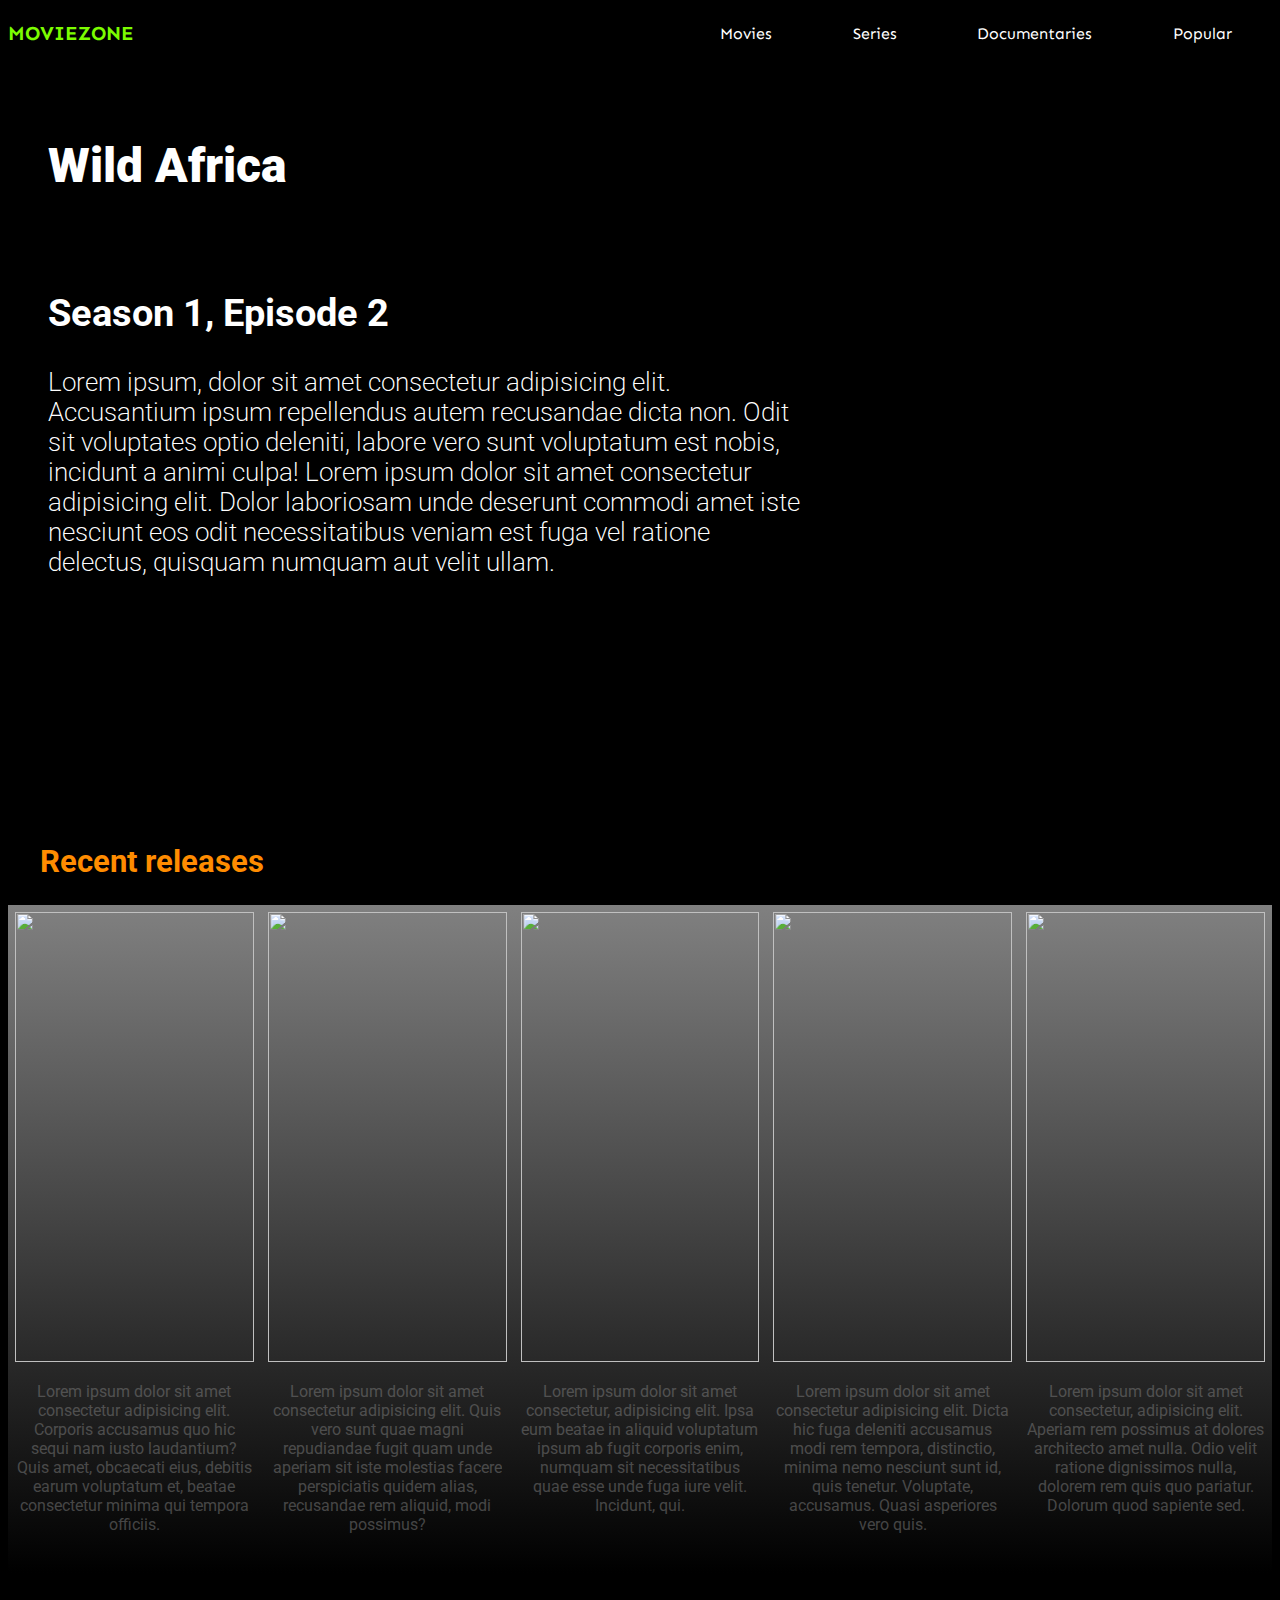
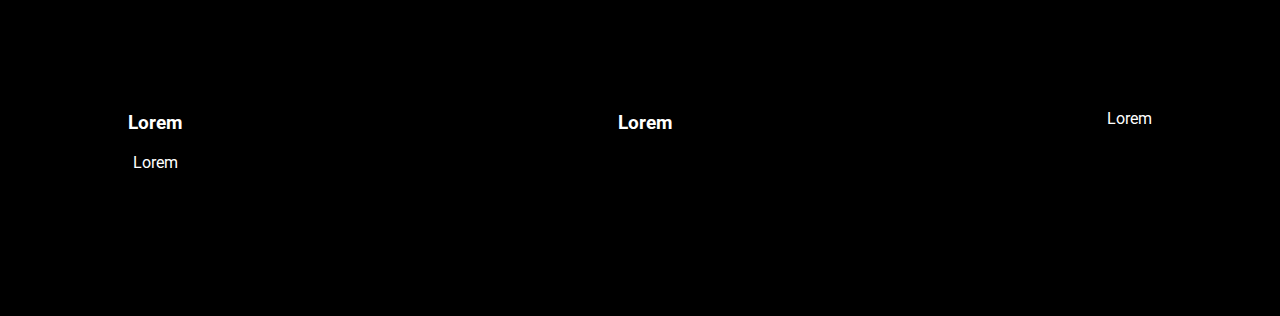
==== documentaries.html @ c5bd1944 "Javascript and Movie Webpages" ====
<!DOCTYPE html>
<html lang="en">
<head>
    <meta charset="UTF-8">
    <meta name="viewport" content="width=device-width, initial-scale=1.0">
    <title>Series</title>
    <link rel="stylesheet" href="style_documentaries.css">
    <link href="https://fonts.googleapis.com/css2?family=Roboto:wght@100;300;400;500;700;900&family=Sen:wght@400;700;800&display=swap"
          rel="stylesheet">
</head>
<body>
    <div class="navbar-container">
        <div class="logo-container">
            <h1 class="logo">MOVIEZONE</h1>
        </div> 
        <div class="menu-container">
            <ul class="menu-list">
                <li><a style="text-decoration:none"href="movies.html">Movies</a></li>
                <li><a style="text-decoration:none"href="series.html">Series</a></li>
                <li><a style="text-decoration:none"href="documentaries.html">Documentaries</a></li>
                <li><a style="text-decoration:none"href="movies.html">Popular</a></li>
            </ul>
        </div>
            
    </div>
    
    <div>
    <section class="tribute">
        <blockquote>
            <h1> Wild Africa </h1>
            <h2> Season 1, Episode 2 </h2>
            Lorem ipsum, dolor sit amet consectetur adipisicing elit. Accusantium ipsum repellendus autem recusandae dicta non. Odit sit voluptates optio deleniti, labore vero sunt voluptatum est nobis, incidunt a animi culpa!
            Lorem ipsum dolor sit amet consectetur adipisicing elit. Dolor laboriosam unde deserunt commodi amet iste nesciunt eos odit necessitatibus veniam est fuga vel ratione delectus, quisquam numquam aut velit ullam.
        </blockquote>
    </section>

    </div>


    <div class="test">
    <h2>Recent releases</h2>
    </div>


    <div class="row">
        <div class="column">
            <img src="https://media.ginza.se/Images/item_img_1200/411285.jpg" style="width:100%; height: 450px;">
                <div class="img-text">
                <p> Lorem ipsum dolor sit amet consectetur adipisicing elit. Corporis accusamus quo hic sequi nam iusto laudantium? Quis amet, obcaecati eius, debitis earum voluptatum et, beatae consectetur minima qui tempora officiis.</p>
            </div>
        </div>
        <div class="column">
            <img src="https://cdnb.artstation.com/p/assets/images/images/034/489/975/large/md-tanvir-ahmed-saimon-godzilla-vs-king-kong-photo-manipulation.jpg?1612430592" style="width:100%; height: 450px;">
                <div class="img-text">
                 <p> Lorem ipsum dolor sit amet consectetur adipisicing elit. Quis vero sunt quae magni repudiandae fugit quam unde aperiam sit iste molestias facere perspiciatis quidem alias, recusandae rem aliquid, modi possimus?</p>
            </div>
        </div>
        <div class="column">
            <img src="https://m.media-amazon.com/images/I/912vL7muRwL._AC_SL1500_.jpg" style="width:100%; height: 450px;">
                <div class="img-text">
                 <p>Lorem ipsum dolor sit amet consectetur, adipisicing elit. Ipsa eum beatae in aliquid voluptatum ipsum ab fugit corporis enim, numquam sit necessitatibus quae esse unde fuga iure velit. Incidunt, qui.</p>
            </div>
        </div>
        <div class="column">
            <img src="https://media.ginza.se/Images/item_img_1200/411285.jpg" style="width:100%; height: 450px;">
                <div class="img-text">
                <p>Lorem ipsum dolor sit amet consectetur adipisicing elit. Dicta hic fuga deleniti accusamus modi rem tempora, distinctio, minima nemo nesciunt sunt id, quis tenetur. Voluptate, accusamus. Quasi asperiores vero quis.</p>
             </div>
        </div>
        <div class="column">
            <img src="https://media.ginza.se/Images/item_img_1200/411285.jpg" style="width:100%; height: 450px;">
                <div class="img-text">
                <p>Lorem ipsum dolor sit amet consectetur, adipisicing elit. Aperiam rem possimus at dolores architecto amet nulla. Odio velit ratione dignissimos nulla, dolorem rem quis quo pariatur. Dolorum quod sapiente sed.</p>
             </div>
        </div>
    </div>

    <footer>
        <div>
            <h3> Lorem </h3>
            <p> Lorem </p>
        </div>
            <div>   
            <h3> Lorem </h3>
        </div>
            <div>
            <p> Lorem </p>
        </div>
    
    </footer>








    
    




    
</body>
</html>
---- style_documentaries.css ----
a {
    color: white;
  }

body {
    background-color: black;
    font-family: "Roboto", sans-serif;
}

.navbar-container {
    display:flex;
    font-family: "Sen", sans-serif;
  }

.logo-container {
    flex: 1;
}

.logo {
    display: flex;
    font-size: 20px;
    color:lawngreen;

  }
  
.menu-container {
    flex: 1;
  }

.menu-list {
    display: flex;
    list-style:none; 
    justify-content:space-around;
  }

  .tribute {
    display: grid;
    grid-template-columns: 1.5fr 0.75fr;
    max-width: 110rem;
    margin: 20px auto;
    background-image: url("https://images.unsplash.com/photo-1601625463687-25541fb72f62?ixlib=rb-4.0.3&ixid=M3wxMjA3fDB8MHxwaG90by1wYWdlfHx8fGVufDB8fHx8fA%3D%3D&auto=format&fit=crop&w=3540&q=80");
    background-size:cover;
    background-position: center;
    background-attachment: fixed;
    color: white;
    align-items: center;
    
  }


  * {
    box-sizing: border-box;
  }

  .row {
    display: flex;
    background-image: linear-gradient(grey, black);
  }

  .column {
    flex: 33.33%;
    padding: 7px;
    background-size:cover;
    background-position: center;
    background-attachment: fixed;
  }
  
.tribute blockquote {
    font-weight: 250;
    text-align: bottom;
    font-size: 1.6rem;
    margin-bottom: 15rem;
  }
  
.tribute img {
    max-width: 90%;
  }


 .tribute blockquote > h1 {
    margin-bottom: 6rem;
    color: white;
    font-size: 3rem;
    font-weight: 1000;
 }

.test {
    margin-left: 2rem;
    font-size: 1.3rem;
    color: darkorange;
    
}

 .img-text {
    color: grey;
    opacity: 0.5;
    margin-bottom: 2rem;
    text-align: center;
 }


footer {
    display: flex;
    flex-direction: row;
    justify-content: space-between ;
    background-color: black;
    color: white;
    padding: 120px;
    text-align: center;
  }
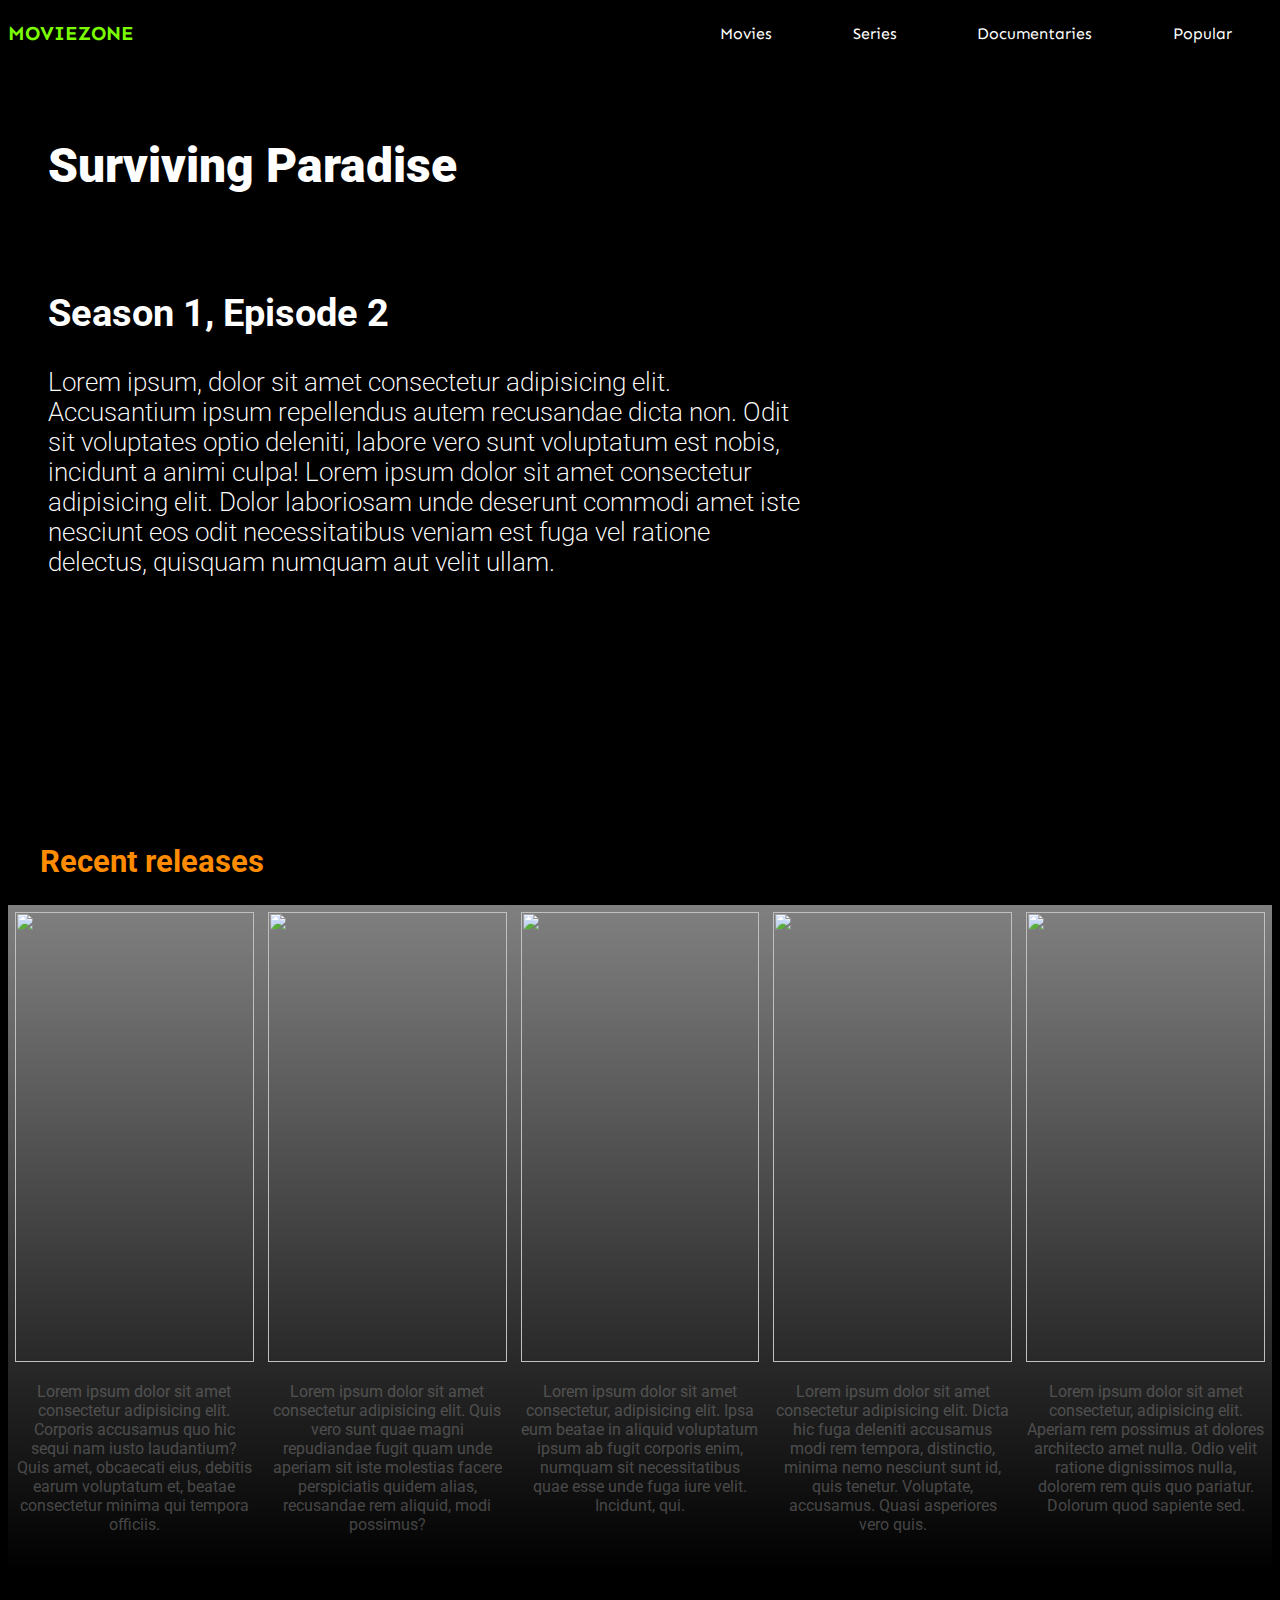
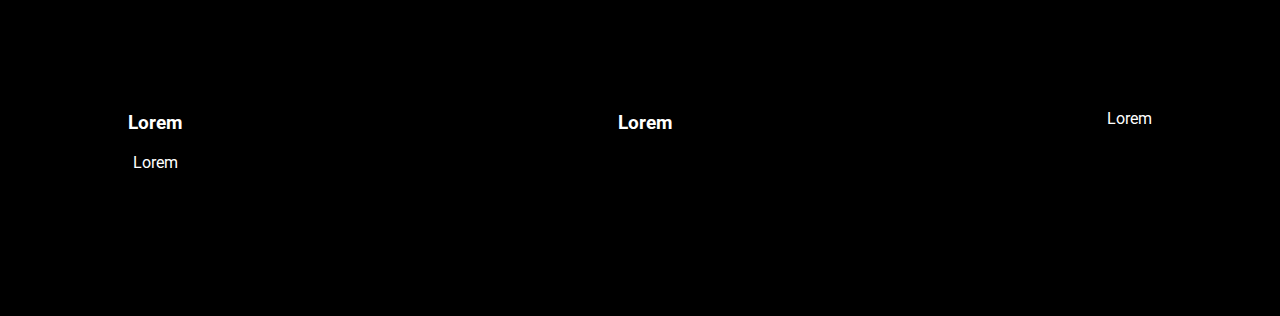
==== commit 2c4913d4: "Documentaries pictures update" ====
--- a/documentaries.html
+++ b/documentaries.html
@@ -25,9 +25,9 @@
     </div>
     
     <div>
-    <section class="tribute">
+    <section class="movie-container">
         <blockquote>
-            <h1> Wild Africa </h1>
+            <h1> Surviving Paradise </h1>
             <h2> Season 1, Episode 2 </h2>
             Lorem ipsum, dolor sit amet consectetur adipisicing elit. Accusantium ipsum repellendus autem recusandae dicta non. Odit sit voluptates optio deleniti, labore vero sunt voluptatum est nobis, incidunt a animi culpa!
             Lorem ipsum dolor sit amet consectetur adipisicing elit. Dolor laboriosam unde deserunt commodi amet iste nesciunt eos odit necessitatibus veniam est fuga vel ratione delectus, quisquam numquam aut velit ullam.
@@ -37,38 +37,38 @@
     </div>
 
 
-    <div class="test">
+    <div class="releases">
     <h2>Recent releases</h2>
     </div>
 
 
     <div class="row">
         <div class="column">
-            <img src="https://media.ginza.se/Images/item_img_1200/411285.jpg" style="width:100%; height: 450px;">
+            <img src="https://m.media-amazon.com/images/I/71U2VOjU01L._AC_SL1500_.jpg" style="width:100%; height: 450px;">
                 <div class="img-text">
                 <p> Lorem ipsum dolor sit amet consectetur adipisicing elit. Corporis accusamus quo hic sequi nam iusto laudantium? Quis amet, obcaecati eius, debitis earum voluptatum et, beatae consectetur minima qui tempora officiis.</p>
             </div>
         </div>
         <div class="column">
-            <img src="https://cdnb.artstation.com/p/assets/images/images/034/489/975/large/md-tanvir-ahmed-saimon-godzilla-vs-king-kong-photo-manipulation.jpg?1612430592" style="width:100%; height: 450px;">
+            <img src="https://saraputt.co.uk/wp-content/uploads/2023/06/TDB-2-683x1024.jpg" style="width:100%; height: 450px;">
                 <div class="img-text">
                  <p> Lorem ipsum dolor sit amet consectetur adipisicing elit. Quis vero sunt quae magni repudiandae fugit quam unde aperiam sit iste molestias facere perspiciatis quidem alias, recusandae rem aliquid, modi possimus?</p>
             </div>
         </div>
         <div class="column">
-            <img src="https://m.media-amazon.com/images/I/912vL7muRwL._AC_SL1500_.jpg" style="width:100%; height: 450px;">
+            <img src="https://image.tmdb.org/t/p/original/c7cA49RgpTYgk7Db3XAzb8vExAD.jpg" style="width:100%; height: 450px;">
                 <div class="img-text">
                  <p>Lorem ipsum dolor sit amet consectetur, adipisicing elit. Ipsa eum beatae in aliquid voluptatum ipsum ab fugit corporis enim, numquam sit necessitatibus quae esse unde fuga iure velit. Incidunt, qui.</p>
             </div>
         </div>
         <div class="column">
-            <img src="https://media.ginza.se/Images/item_img_1200/411285.jpg" style="width:100%; height: 450px;">
+            <img src="https://m.media-amazon.com/images/I/81tvrKmWHML._SL1500_.jpg" style="width:100%; height: 450px;">
                 <div class="img-text">
                 <p>Lorem ipsum dolor sit amet consectetur adipisicing elit. Dicta hic fuga deleniti accusamus modi rem tempora, distinctio, minima nemo nesciunt sunt id, quis tenetur. Voluptate, accusamus. Quasi asperiores vero quis.</p>
              </div>
         </div>
         <div class="column">
-            <img src="https://media.ginza.se/Images/item_img_1200/411285.jpg" style="width:100%; height: 450px;">
+            <img src="https://static.wikia.nocookie.net/dinosaurs/images/5/54/Prehistoric_Planet.jpg" style="width:100%; height: 450px;">
                 <div class="img-text">
                 <p>Lorem ipsum dolor sit amet consectetur, adipisicing elit. Aperiam rem possimus at dolores architecto amet nulla. Odio velit ratione dignissimos nulla, dolorem rem quis quo pariatur. Dolorum quod sapiente sed.</p>
              </div>
--- a/style_documentaries.css
+++ b/style_documentaries.css
@@ -33,7 +33,7 @@
     justify-content:space-around;
   }
 
-  .tribute {
+  .movie-container {
     display: grid;
     grid-template-columns: 1.5fr 0.75fr;
     max-width: 110rem;
@@ -65,26 +65,26 @@
     background-attachment: fixed;
   }
   
-.tribute blockquote {
+.movie-container blockquote {
     font-weight: 250;
     text-align: bottom;
     font-size: 1.6rem;
     margin-bottom: 15rem;
   }
   
-.tribute img {
+.movie-container img {
     max-width: 90%;
   }
 
 
- .tribute blockquote > h1 {
+ .movie-container blockquote > h1 {
     margin-bottom: 6rem;
     color: white;
     font-size: 3rem;
     font-weight: 1000;
  }
 
-.test {
+.releases {
     margin-left: 2rem;
     font-size: 1.3rem;
     color: darkorange;
@@ -109,5 +109,34 @@
     text-align: center;
   }
 
+/* MEDIA QUERIES FOR IPHONE SCREENS */
+
+  @media screen and (max-width: 375px) {
+    .row {
+      display: flex;
+      flex-direction: column;
+    }
+
+    footer {
+      display: flex;
+      flex-direction: row;
+      justify-content: space-between;
+      width: 100vw;
+      padding: 2rem;
+    }
+  
+    .navbar-container {
+      display: flex;
+      flex-direction: column;
+      width: 100vw;
+  
+      margin-right: 0 auto;
+    }
+  
+    .movie-container img {
+      display: none;
+    }
+
+  }
 
 
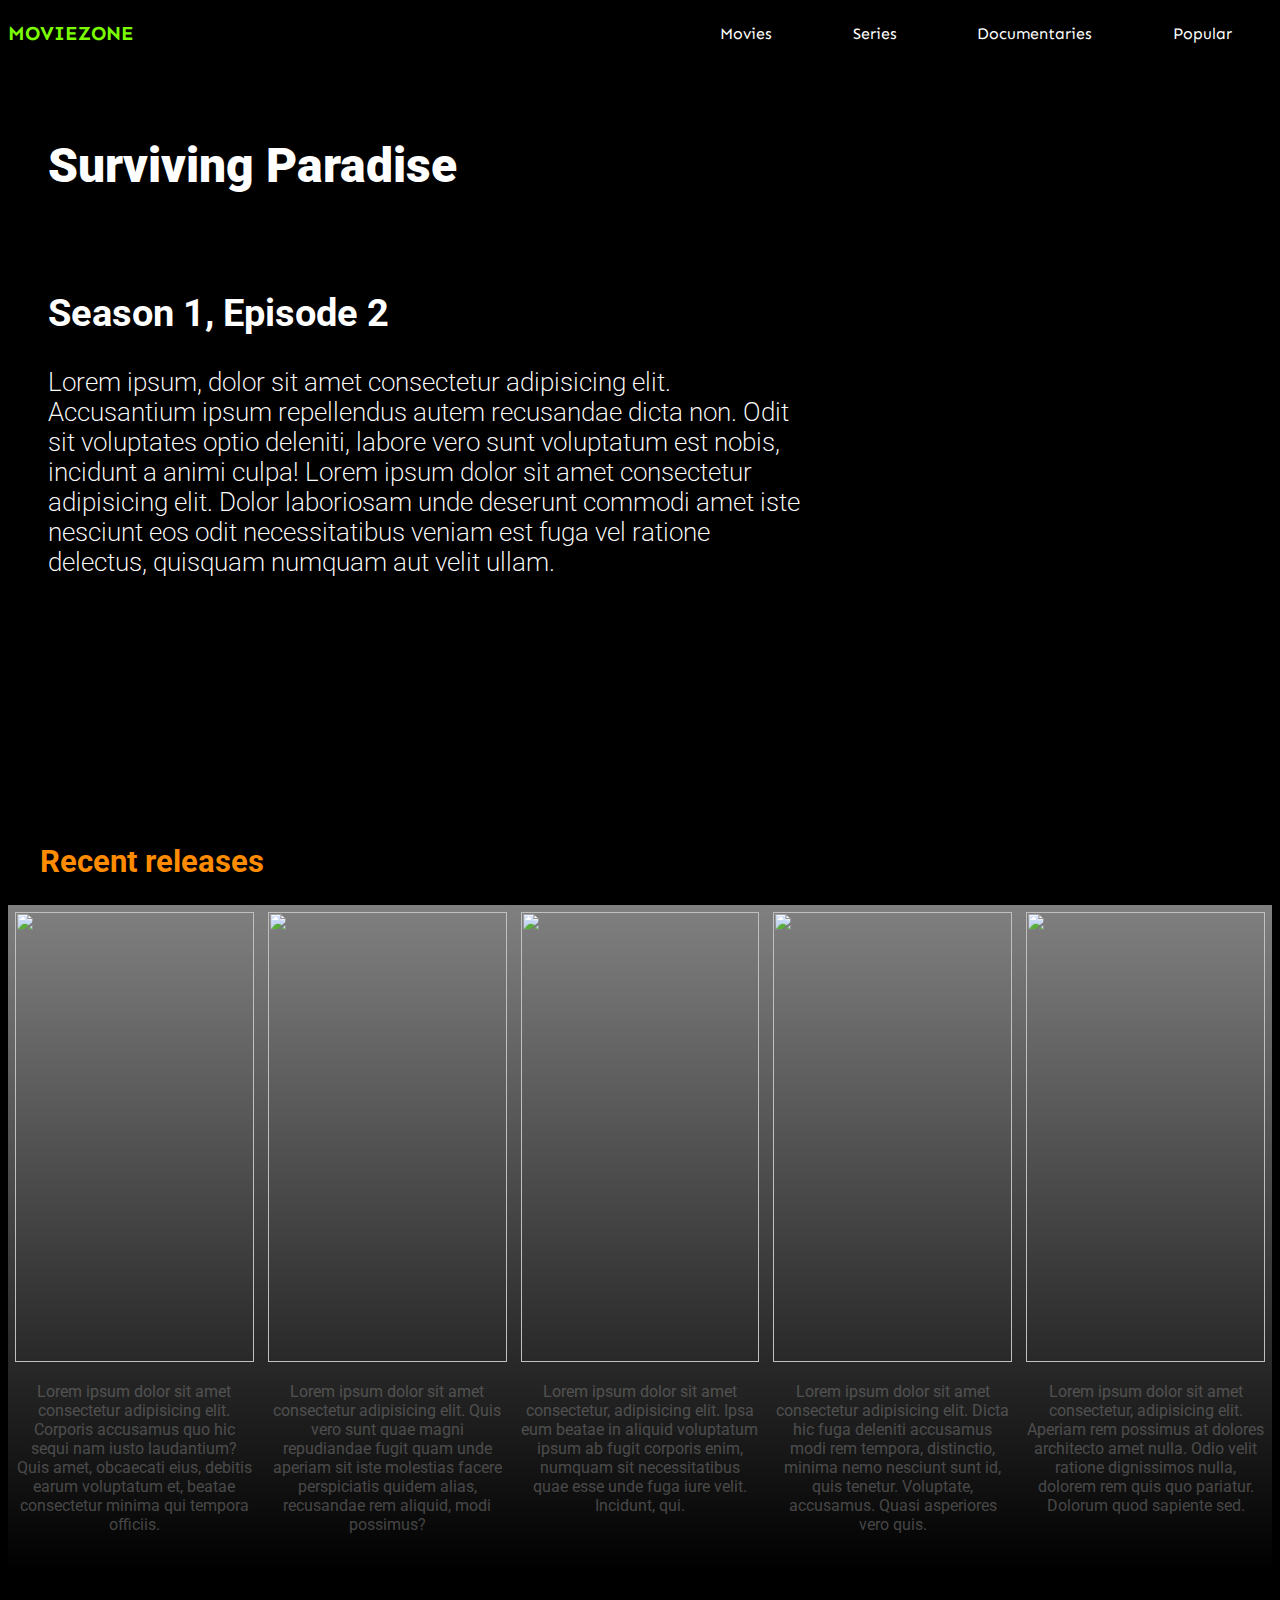
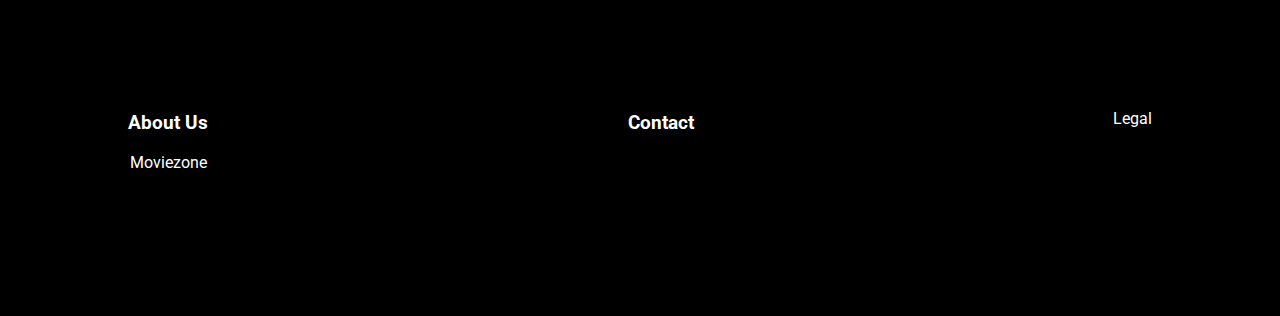
==== commit 6c376acd: "Footer update" ====
--- a/documentaries.html
+++ b/documentaries.html
@@ -3,7 +3,7 @@
 <head>
     <meta charset="UTF-8">
     <meta name="viewport" content="width=device-width, initial-scale=1.0">
-    <title>Series</title>
+    <title>Documentaries</title>
     <link rel="stylesheet" href="style_documentaries.css">
     <link href="https://fonts.googleapis.com/css2?family=Roboto:wght@100;300;400;500;700;900&family=Sen:wght@400;700;800&display=swap"
           rel="stylesheet">
@@ -77,31 +77,17 @@
 
     <footer>
         <div>
-            <h3> Lorem </h3>
-            <p> Lorem </p>
+            <h3> About Us </h3>
+            <p> Moviezone </p>
         </div>
             <div>   
-            <h3> Lorem </h3>
+            <h3> Contact </h3>
         </div>
             <div>
-            <p> Lorem </p>
+            <p> Legal </p>
         </div>
     
     </footer>
 
-
-
-
-
-
-
-
-    
-    
-
-
-
-
-    
 </body>
 </html>